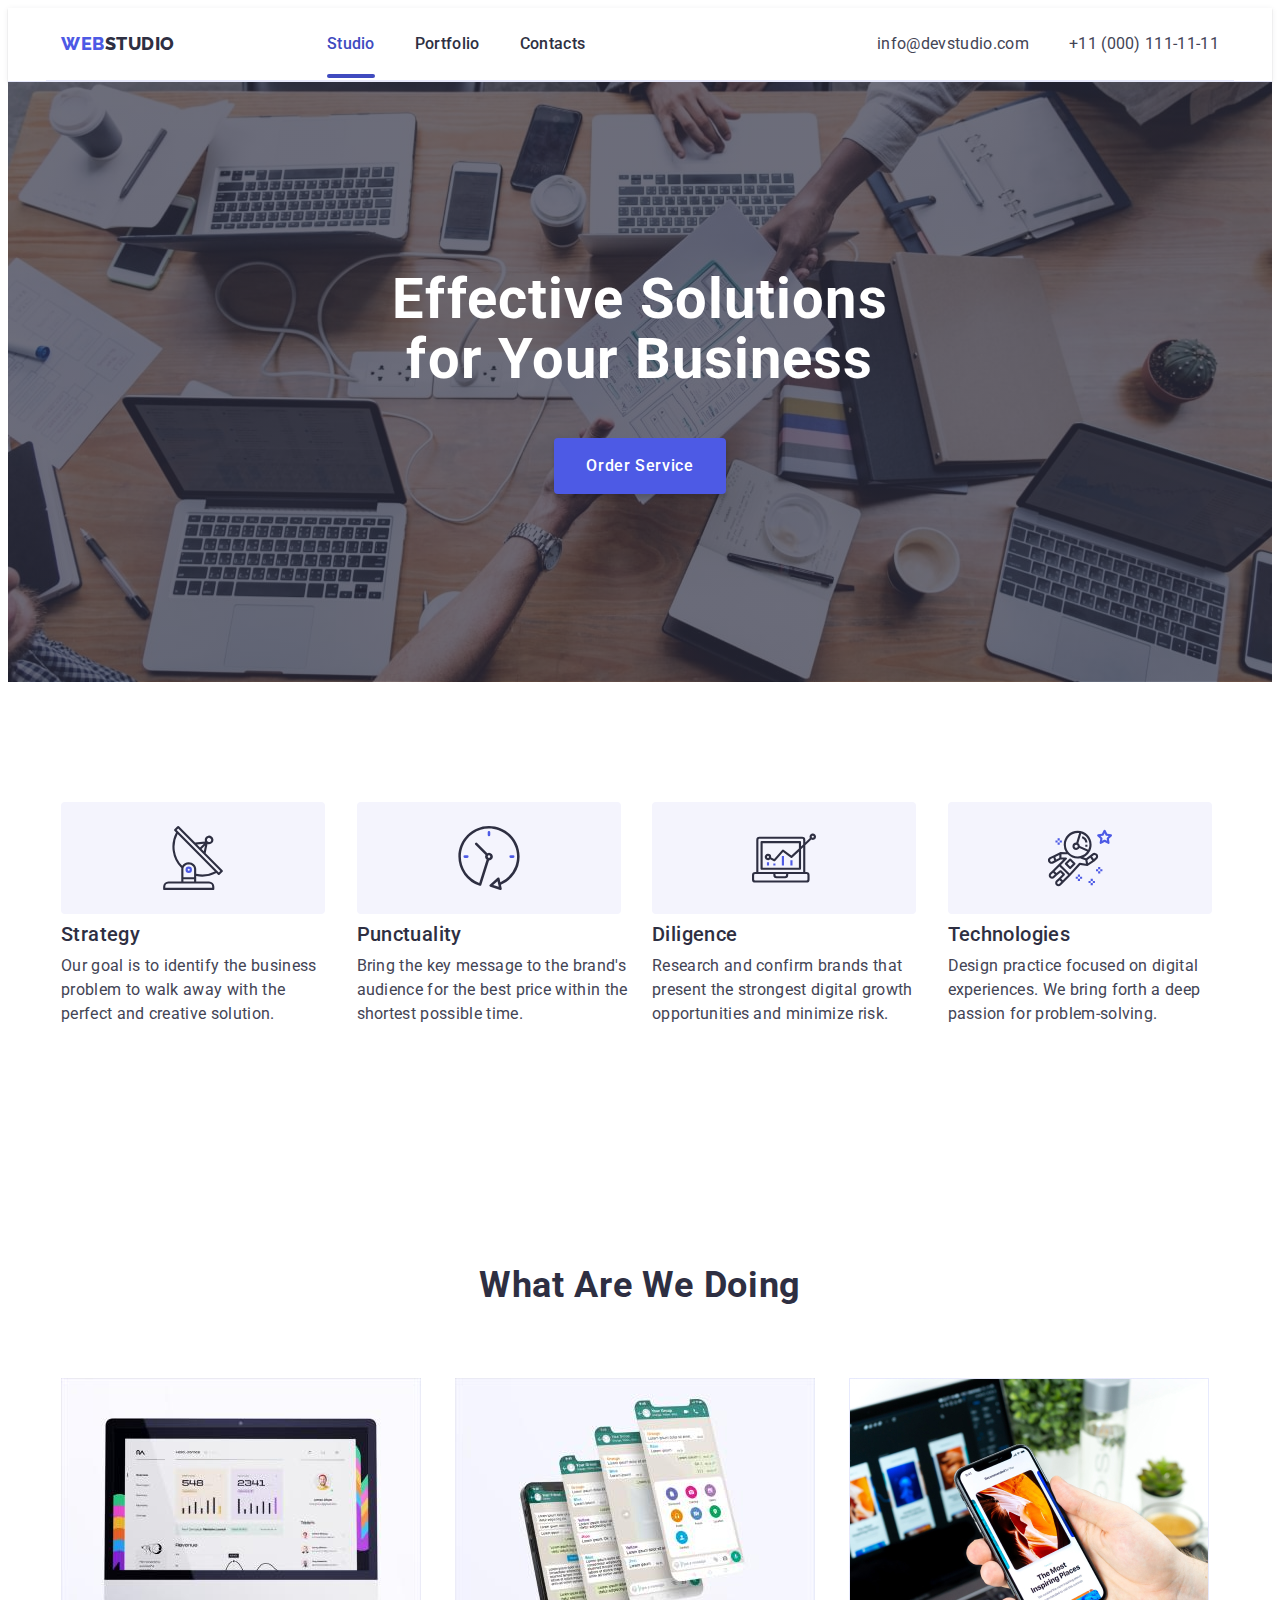
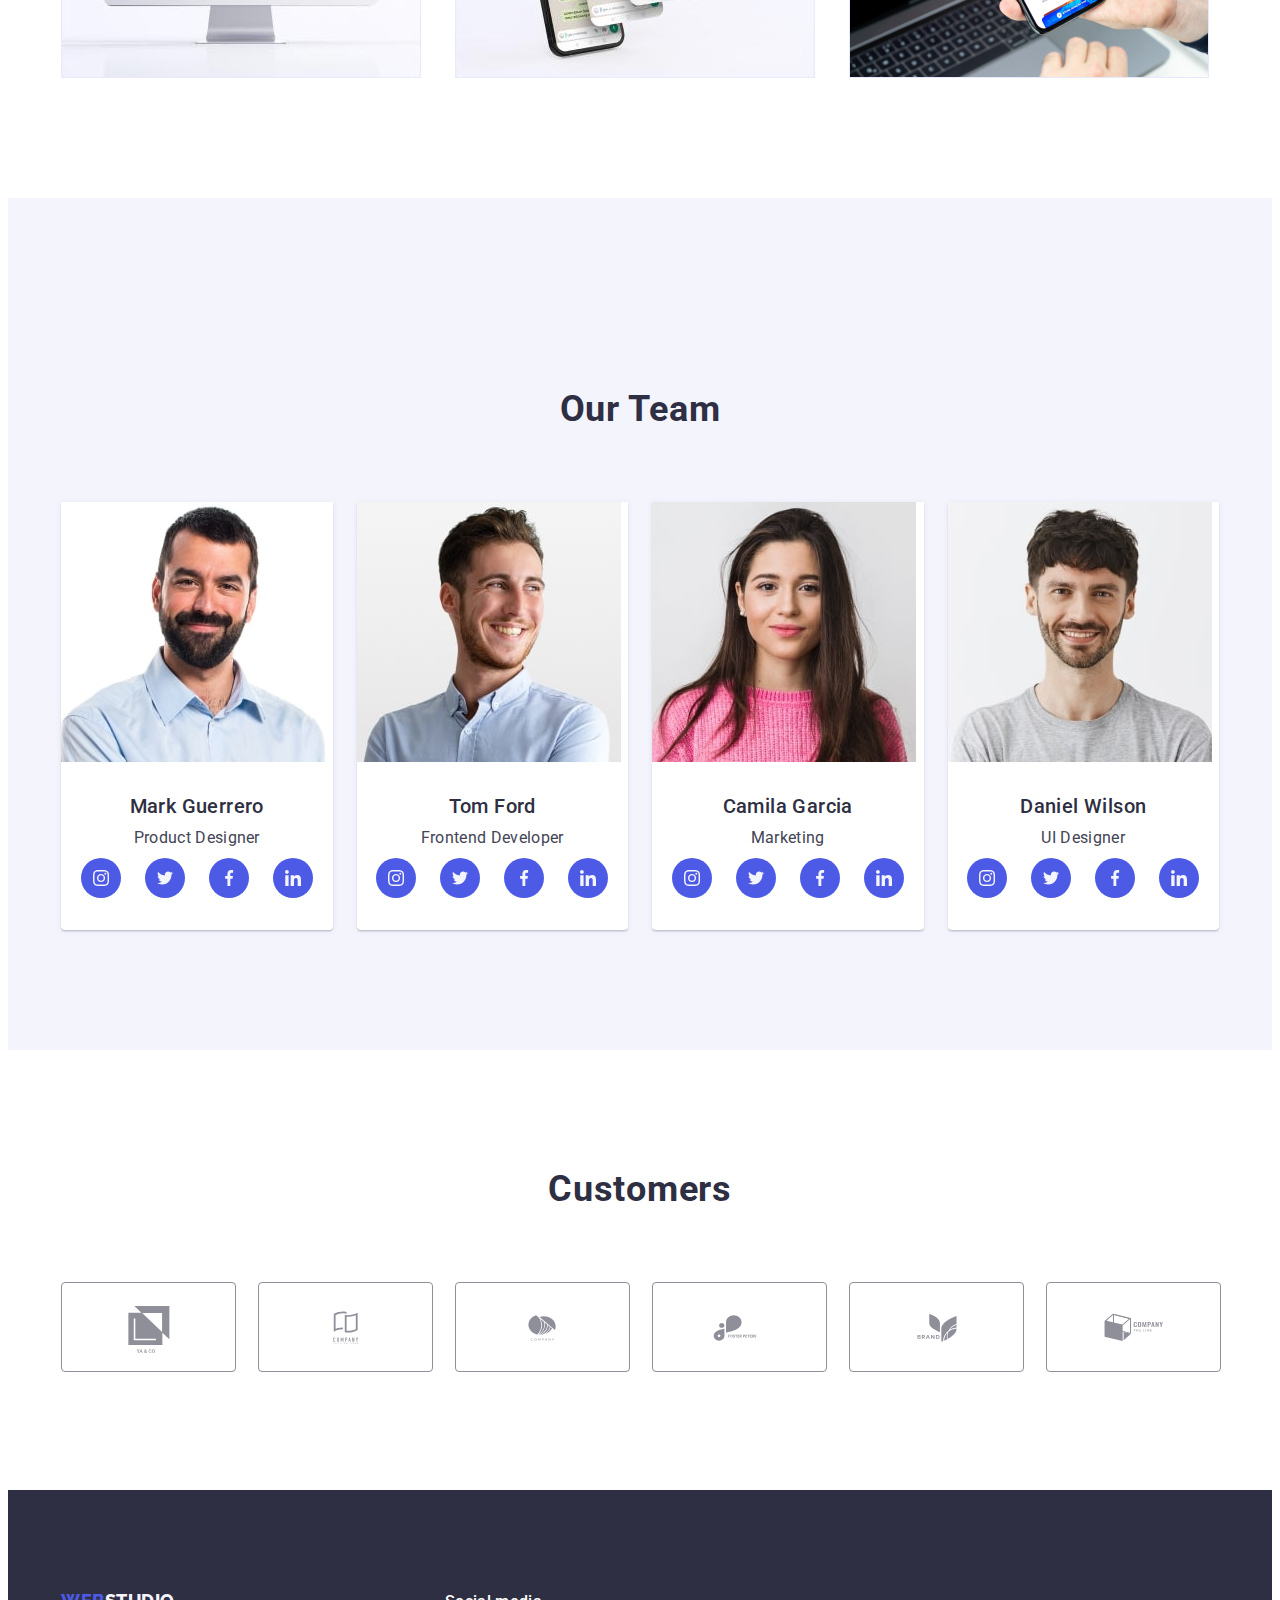
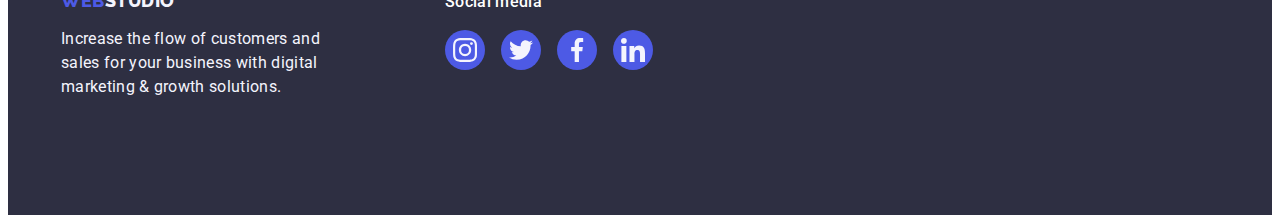
==== index.html @ 5a5007cb "develop modal form" ====
<!DOCTYPE html>
<html lang="en">
  <head>
    <meta charset="UTF-8" />
    <meta name="viewport" content="width=device-width, initial-scale=1.0" />
    <title>WebStudio</title>
    <link rel="preconnect" href="https://fonts.googleapis.com" />
    <link rel="preconnect" href="https://fonts.gstatic.com" crossorigin />
    <link
      href="https://fonts.googleapis.com/css2?family=Raleway:wght@800&family=Roboto:wght@400;500;700&display=swap"
      rel="stylesheet"
    />
    <link
      rel="stylesheet"
      href="https://cdnjs.cloudflare.com/ajax/libs/modern-normalize/2.0.0/modern-normalize.min.css"
      integrity="sha512-4xo8blKMVCiXpTaLzQSLSw3KFOVPWhm/TRtuPVc4WG6kUgjH6J03IBuG7JZPkcWMxJ5huwaBpOpnwYElP/m6wg=="
      crossorigin="anonymous"
      referrerpolicy="no-referrer"
    />
    <link rel="stylesheet" href="./css/styles.css" />
  </head>
  <body class="body">
    <header class="header">
      <div class="container header-container">
        <nav class="nav">
          <a class="header-logo logo link" href="./index.html"
            >Web<span>Studio</span></a
          >
          <ul class="header-nav-list list">
            <li class="header-nav-item">
              <a
                class="header-nav-link header-link link current"
                href="./index.html"
                >Studio</a
              >
            </li>
            <li class="header-nav-item">
              <a
                class="header-nav-link header-link link"
                href="./portfolio.html"
                >Portfolio</a
              >
            </li>
            <li class="header-nav-item">
              <a class="header-nav-link header-link link" href="">Contacts</a>
            </li>
          </ul>
        </nav>
        <address class="header-address">
          <ul class="header-address-list list">
            <li class="header-address-item">
              <a
                class="header-address-link header-link link"
                href="mailto:info@devstudio.com"
                >info@devstudio.com</a
              >
            </li>
            <li class="header-address-item">
              <a
                class="header-address-link header-link link"
                href="tel:+110001111111"
                >+11 (000) 111-11-11</a
              >
            </li>
          </ul>
        </address>
      </div>
    </header>
    <main>
      <section class="hero">
        <div class="container hero-container">
          <h1 class="hero-title">Effective Solutions for Your Business</h1>
          <button
            class="standard-btn btn btn-primary"
            type="button"
            data-modal-open
          >
            Order Service
          </button>
        </div>
      </section>
      <section class="principles">
        <div class="container principles-container">
          <h2 class="visually-hidden">Our Principles</h2>
          <ul class="principles-list standard-list list">
            <li class="principles-list-item">
              <div class="image-container">
                <svg class="principles-icon" width="64" height="64">
                  <use href="./images/icons.svg#icon-antenna"></use>
                </svg>
              </div>
              <h3 class="principles-subtitle section-subtitle">Strategy</h3>
              <p class="principles-list-text item-text">
                Our goal is to identify the business problem to walk away with
                the perfect and creative solution.
              </p>
            </li>
            <li class="principles-list-item">
              <div class="image-container">
                <svg class="principles-icon" width="64" height="64">
                  <use href="./images/icons.svg#icon-clock"></use>
                </svg>
              </div>
              <h3 class="principles-subtitle section-subtitle">Punctuality</h3>
              <p class="principles-list-text item-text">
                Bring the key message to the brand's audience for the best price
                within the shortest possible time.
              </p>
            </li>
            <li class="principles-list-item">
              <div class="image-container">
                <svg class="principles-icon" width="64" height="64">
                  <use href="./images/icons.svg#icon-diagram"></use>
                </svg>
              </div>
              <h3 class="principles-subtitle section-subtitle">Diligence</h3>
              <p class="principles-list-text item-text">
                Research and confirm brands that present the strongest digital
                growth opportunities and minimize risk.
              </p>
            </li>
            <li class="principles-list-item">
              <div class="image-container">
                <svg class="principles-icon" width="64" height="64">
                  <use href="./images/icons.svg#icon-astronaut"></use>
                </svg>
              </div>
              <h3 class="principles-subtitle section-subtitle">Technologies</h3>
              <p class="principles-list-text item-text">
                Design practice focused on digital experiences. We bring forth a
                deep passion for problem-solving.
              </p>
            </li>
          </ul>
        </div>
      </section>
      <section class="services">
        <div class="container services-container">
          <h2 class="services-title section-title">What are we doing</h2>
          <ul class="services-list standard-list list">
            <li class="services-list-item">
              <img
                class="services-list-image"
                src="./images/section2/img_1.jpg"
                alt="computer"
                width="360"
              />
            </li>
            <li class="services-list-item">
              <img
                class="services-list-image"
                src="./images/section2/img_2.jpg"
                alt="four cellphones"
                width="360"
              />
            </li>
            <li class="services-list-item">
              <img
                class="services-list-image"
                src="./images/section2/img_3.jpg"
                alt="hand with cellpone with laptop on backstage"
                width="360"
              />
            </li>
          </ul>
        </div>
      </section>
      <section class="team">
        <div class="container team-container">
          <h2 class="team-title section-title">Our Team</h2>
          <ul class="team-list standard-list list">
            <li class="team-list-item">
              <img
                class="team-list-image"
                src="./images/section3/mark.jpg"
                alt="Mark photo"
                width="264"
              />
              <div class="team-item-content">
                <h3 class="team-subtitle section-subtitle">Mark Guerrero</h3>
                <p class="team-list-text item-text">Product Designer</p>
                <ul class="socials-list">
                  <li class="socials-link-item">
                    <a href="#" class="team-socials-link socials-link link">
                      <svg class="socials-icon" width="16" height="16">
                        <use
                          href="./images/icons.svg#icon-instagram"
                        ></use></svg
                    ></a>
                  </li>
                  <li class="socials-link-item">
                    <a href="#" class="team-socials-link socials-link link">
                      <svg class="socials-icon" width="16" height="16">
                        <use href="./images/icons.svg#icon-twitter"></use></svg
                    ></a>
                  </li>
                  <li class="socials-link-item">
                    <a href="#" class="team-socials-link socials-link link">
                      <svg class="socials-icon" width="16" height="16">
                        <use href="./images/icons.svg#icon-facebook"></use></svg
                    ></a>
                  </li>
                  <li class="socials-link-item">
                    <a href="#" class="team-socials-link socials-link link">
                      <svg class="socials-icon" width="16" height="16">
                        <use href="./images/icons.svg#icon-linkedin"></use>
                      </svg>
                    </a>
                  </li>
                </ul>
              </div>
            </li>
            <li class="team-list-item">
              <img
                class="team-list-image"
                src="./images/section3/tom.jpg"
                alt="Tom photo"
                width="264"
              />
              <div class="team-item-content">
                <h3 class="team-subtitle section-subtitle">Tom Ford</h3>
                <p class="team-list-text item-text">Frontend Developer</p>
                <ul class="socials-list">
                  <li class="socials-link-item">
                    <a href="#" class="team-socials-link socials-link link">
                      <svg class="socials-icon" width="16" height="16">
                        <use
                          href="./images/icons.svg#icon-instagram"
                        ></use></svg
                    ></a>
                  </li>
                  <li class="socials-link-item">
                    <a href="#" class="team-socials-link socials-link link">
                      <svg class="socials-icon" width="16" height="16">
                        <use href="./images/icons.svg#icon-twitter"></use></svg
                    ></a>
                  </li>
                  <li class="socials-link-item">
                    <a href="#" class="team-socials-link socials-link link">
                      <svg class="socials-icon" width="16" height="16">
                        <use href="./images/icons.svg#icon-facebook"></use></svg
                    ></a>
                  </li>
                  <li class="socials-link-item">
                    <a href="#" class="team-socials-link socials-link link">
                      <svg class="socials-icon" width="16" height="16">
                        <use href="./images/icons.svg#icon-linkedin"></use>
                      </svg>
                    </a>
                  </li>
                </ul>
              </div>
            </li>
            <li class="team-list-item">
              <img
                class="team-list-image"
                src="./images/section3/camila.jpg"
                alt="Camila photo"
                width="264"
              />
              <div class="team-item-content">
                <h3 class="team-subtitle section-subtitle">Camila Garcia</h3>
                <p class="team-list-text item-text">Marketing</p>
                <ul class="socials-list">
                  <li class="socials-link-item">
                    <a href="#" class="team-socials-link socials-link link">
                      <svg class="socials-icon" width="16" height="16">
                        <use
                          href="./images/icons.svg#icon-instagram"
                        ></use></svg
                    ></a>
                  </li>
                  <li class="socials-link-item">
                    <a href="#" class="team-socials-link socials-link link">
                      <svg class="socials-icon" width="16" height="16">
                        <use href="./images/icons.svg#icon-twitter"></use></svg
                    ></a>
                  </li>
                  <li class="socials-link-item">
                    <a href="#" class="team-socials-link socials-link link">
                      <svg class="socials-icon" width="16" height="16">
                        <use href="./images/icons.svg#icon-facebook"></use></svg
                    ></a>
                  </li>
                  <li class="socials-link-item">
                    <a href="#" class="team-socials-link socials-link link">
                      <svg class="socials-icon" width="16" height="16">
                        <use href="./images/icons.svg#icon-linkedin"></use>
                      </svg>
                    </a>
                  </li>
                </ul>
              </div>
            </li>
            <li class="team-list-item">
              <img
                class="team-list-image"
                src="./images/section3/daniel.jpg"
                alt="Daniel photo"
                width="264"
              />
              <div class="team-item-content">
                <h3 class="team-subtitle section-subtitle">Daniel Wilson</h3>
                <p class="team-list-text item-text">UI Designer</p>
                <ul class="socials-list">
                  <li class="socials-link-item">
                    <a href="#" class="team-socials-link socials-link link">
                      <svg class="socials-icon" width="16" height="16">
                        <use
                          href="./images/icons.svg#icon-instagram"
                        ></use></svg
                    ></a>
                  </li>
                  <li class="socials-link-item">
                    <a href="#" class="team-socials-link socials-link link">
                      <svg class="socials-icon" width="16" height="16">
                        <use href="./images/icons.svg#icon-twitter"></use></svg
                    ></a>
                  </li>
                  <li class="socials-link-item">
                    <a href="#" class="team-socials-link socials-link link">
                      <svg class="socials-icon" width="16" height="16">
                        <use href="./images/icons.svg#icon-facebook"></use></svg
                    ></a>
                  </li>
                  <li class="socials-link-item">
                    <a href="#" class="team-socials-link socials-link link">
                      <svg class="socials-icon" width="16" height="16">
                        <use href="./images/icons.svg#icon-linkedin"></use>
                      </svg>
                    </a>
                  </li>
                </ul>
              </div>
            </li>
          </ul>
        </div>
      </section>
      <section class="customers">
        <div class="container customers-container">
          <h2 class="customers-title section-title">Customers</h2>
          <ul class="customers-list list">
            <li class="customers-item">
              <a href="#" class="customers-item-link link">
                <svg class="customers-svg" width="104" height="56">
                  <use href="./images/icons.svg#icon-client-1"></use>
                </svg>
              </a>
            </li>
            <li class="customers-item">
              <a href="#" class="customers-item-link link">
                <svg class="customers-svg" width="104" height="56">
                  <use href="./images/icons.svg#icon-client-2"></use>
                </svg>
              </a>
            </li>
            <li class="customers-item">
              <a href="#" class="customers-item-link link">
                <svg class="customers-svg" width="104" height="56">
                  <use href="./images/icons.svg#icon-client-3"></use>
                </svg>
              </a>
            </li>
            <li class="customers-item">
              <a href="#" class="customers-item-link link">
                <svg class="customers-svg" width="104" height="56">
                  <use href="./images/icons.svg#icon-client-4"></use>
                </svg>
              </a>
            </li>
            <li class="customers-item">
              <a href="#" class="customers-item-link link">
                <svg class="customers-svg" width="104" height="56">
                  <use href="./images/icons.svg#icon-client-5"></use>
                </svg>
              </a>
            </li>
            <li class="customers-item">
              <a href="#" class="customers-item-link link">
                <svg class="customers-svg" width="104" height="56">
                  <use href="./images/icons.svg#icon-client-6"></use>
                </svg>
              </a>
            </li>
          </ul>
        </div>
      </section>
    </main>
    <footer class="footer">
      <div class="container footer-container">
        <div class="logo-text-container">
          <a class="footer-logo logo link" href="./index.html"
            >Web<span class="footer-logo-span">Studio</span></a
          >
          <p class="footer-text item-text">
            Increase the flow of customers and sales for your business with
            digital marketing & growth solutions.
          </p>
        </div>
        <div class="footer-socials-container">
          <p class="footer-socials-text item-text">Social media</p>
          <ul class="socials-list footer-socials-list">
            <li class="socials-link-item footer-socials-item">
              <a href="#" class="footer-socials-link socials-link link">
                <svg class="socials-icon" width="24" height="24">
                  <use href="./images/icons.svg#icon-instagram"></use></svg
              ></a>
            </li>
            <li class="socials-link-item footer-socials-item">
              <a href="#" class="footer-socials-link socials-link link">
                <svg class="socials-icon" width="24" height="24">
                  <use href="./images/icons.svg#icon-twitter"></use></svg
              ></a>
            </li>
            <li class="socials-link-item footer-socials-item">
              <a href="#" class="footer-socials-link socials-link link">
                <svg class="socials-icon" width="24" height="24">
                  <use href="./images/icons.svg#icon-facebook"></use></svg
              ></a>
            </li>
            <li class="socials-link-item footer-socials-item">
              <a href="#" class="footer-socials-link socials-link link">
                <svg class="socials-icon" width="24" height="24">
                  <use href="./images/icons.svg#icon-linkedin"></use>
                </svg>
              </a>
            </li>
          </ul>
        </div>
      </div>
    </footer>
    <div class="backdrop is-hidden" data-modal>
      <div class="modal">
        <button type="button" class="modal-close-btn" data-modal-close>
          <svg class="modal-close-icon" width="8" height="8">
            <use href="./images/icons.svg#icon-close"></use>
          </svg>
        </button>
        <p class="modal-title item-text">
          Leave your contacts and we will call you back
        </p>
        <form class="modal-form">
          <div class="input-container standard-input">
            <label for="user-name" class="input-label">Name</label>
            <input
              type="text"
              name="user-name"
              id="user-name"
              class="modal-input"
            />
            <svg class="input-icon" width="18" height="18">
              <use href="./images/icons.svg#icon-person"></use>
            </svg>
          </div>
          <div class="input-container standard-input">
            <label for="tel" class="input-label">Phone</label>
            <input type="tel" name="user-tel" id="tel" class="modal-input" />
            <svg class="input-icon" width="18" height="18">
              <use href="./images/icons.svg#icon-phone"></use>
            </svg>
          </div>
          <div class="input-container standard-input">
            <label for="email" class="input-label">Email</label>
            <input
              type="email"
              name="user-email"
              id="email"
              class="modal-input"
            />
            <svg class="input-icon" width="18" height="18">
              <use href="./images/icons.svg#icon-email"></use>
            </svg>
          </div>
          <div class="input-container">
            <label for="comment" class="input-label"
              >Comment<textarea
                type="text"
                name="comment"
                id="comment"
                class="modal-input modal-textarea"
                placeholder="Text input"
                resize="none"
              ></textarea>
            </label>
          </div>
          <div class="input-container checkbox-container">
            <input
              type="checkbox"
              name="user-terms"
              class="modal-input checkbox is-hidden"
              id="user-terms"
            />
            <label for="user-terms" class="input-label checkbox-label">
              <span></span>I accept the terms and conditions of the
              <a class="privacy-link">Privacy Policy</a>
              <svg class="checkbox-icon" width="16" height="16">
                <use href="./images/icons.svg#icon-check-1"></use>
              </svg>
            </label>
          </div>
          <div class="modal-btn-container">
            <button
              type="submit"
              class="standard-btn btn btn-primary submit-btn"
            >
              Send
            </button>
          </div>
        </form>
      </div>
    </div>
    <script src="./js/modal.js"></script>
  </body>
</html>
---- css/styles.css ----
:root {
  font-family: "Roboto", sans-serif;
  --white: #FFFFFF;
  --iris: #4D5AE5;
  --navyblue: #2E2F42;
  --navyblue-modal: rgba(46, 47, 66, 0.40);
  --slate: #434455;
  --lightslate: #8E8F99;
  --cornflower: #E7E9FC;
  --cloud: #F4F4FD;
  --ocean: #404BBF;
  --green: #31D0AA;
  color: var(--slate);

}

p,
h1,
h2,
h3,
h4,
h5,
h6 {
  margin-top: 0;
  margin-bottom: 0;
}

ul, 
ol {
  margin-top: 0;
  margin-bottom: 0;
  padding-left: 0;
  list-style-type: none;
}

img {
  display: block;
}

.body {
  background-color: var(--white);
}

/* general styles */
.container {
  width: 1158px;
  max-width: 1470px;
  padding: 0 15px;
  margin: 0 auto;
}

.link {
  text-decoration: none;
}

.list {
  list-style: none;
}

.section-title {
  color: var(--navyblue);
  text-align: center;
  font-size: 36px;
  font-style: normal;
  font-weight: 700;
  line-height: 1.11;
  letter-spacing: 0.02em;
  text-transform: capitalize;
}

.section-subtitle {
  color: var(--navyblue);
  font-size: 20px;
  font-style: normal;
  font-weight: 500;
  line-height: 1.2;
  letter-spacing: 0.02em;
}

.item-text {
  color: var(--slate);
  font-size: 16px;
  font-style: normal;
  font-weight: 400;
  line-height: 1.5;
  letter-spacing: 0.02em;
}

.btn {
  cursor: pointer;
  font-family: inherit;
  font-size: 16px;
  font-style: normal;
  font-weight: 500;
  line-height: 1.5;
  letter-spacing: 0.04em;
  border-radius: 4px;
  transition: background-color 250ms cubic-bezier(0.4, 0, 0.2, 1);
}

.btn-primary {
  background: var(--iris);
  color: var(--white);
  box-shadow: 0px 4px 4px 0px rgba(0, 0, 0, 0.15);
}

.btn-light {
  background: var(--cloud);
  color: var(--iris);
  border: 1px solid var(--cornflower);
}

.btn:hover,
.btn:focus {
  background: var(--ocean);
  color: var(--white);
  border: 1px solid transparent;
}

.standard-list {
  display: flex;
  gap: 24px;
}

.standard-btn {
  padding: 16px 32px;
  min-width: 169px;
  height: 56px;
  border: none;
}

/* header */
.header {
  border-bottom: 1px solid var(--cornflower);
  box-shadow: 0px 1px 6px 0px rgba(46, 47, 66, 0.08), 0px 1px 1px 0px rgba(46, 47, 66, 0.16), 0px 2px 1px 0px rgba(46, 47, 66, 0.08);
}

.header-container {
  display: flex;
  border-bottom: 1px solid var(--cornflower);
}

.logo {
  color: var(--iris);
  margin-right: 76px;
  font-size: 18px;
  font-family: "Raleway", sans-serif;
  font-style: normal;
  font-weight: 800;
  line-height: 1.17;
  letter-spacing: 0.03em;
  text-transform: uppercase;
}

.header-logo span {
  color: var(--navyblue);
}

.nav {
  display:flex;
  flex-grow: 1;
  align-items: center;
  gap: 76px;
}

.header-nav-list {
  display: flex;
  gap: 40px;
}

.header-nav-item {
  padding: 24px 0;
  position: relative;
}

.link.current {
  position: relative;
  color: var(--ocean);
}

.current::after {
  content: '';
  width: 100%;
  height: 4px;
  border-radius: 2px;
  background: var(--ocean);
  position: absolute;
  left: 0;
  bottom: -1px;
}

.header-address {
  font-style: normal;
  padding: 24px 0;
}

.header-address-list {
  display: flex;
  gap: 40px;
}

.header-link {
  color: var(--navyblue);
  font-size: 16px;
  font-style: normal;
  font-weight: 500;
  line-height: 1.5;
  letter-spacing: 0.02em;
  padding: 24px 0;
  transition: color 250ms cubic-bezier(0.4, 0, 0.2, 1);
}

.header-address-link {
  color: var(--slate);
  font-size: 16px;
  font-style: normal;
  font-weight: 400;
  line-height: 1.5;
  letter-spacing: 0.02em;
}

.header-link:hover,
.header-link:focus {
  color: var(--ocean);
}

/* hero section */
.hero {
  max-width: 1440px;
  background: var(--navyblue);
  padding: 188px 0;
  background-image: linear-gradient(rgba(46, 47, 66, 0.70), rgba(46, 47, 66, 0.70)),
  url(../images/hero/people-office.jpg);
  background-repeat: no-repeat;
  background-position: center;
  background-size: cover;
  margin: 0 auto;
}

.hero-container {
  display: flex;
  flex-direction: column;
  gap: 48px;
  align-items: center;
  height: 100%;
}

.hero-title {
  color: var(--white);
  max-width: 496px;
  text-align: center;
  font-size: 56px;
  font-style: normal;
  font-weight: 700;
  line-height: 1.07;
  letter-spacing: 0.02em;
}

/* principles section */
.principles {
  padding: 120px 0;
}

.visually-hidden {
  position: absolute;
  width: 1px;
  height: 1px;
  margin: -1px;
  border: 0;
  padding: 0;
  
  white-space: nowrap;
  clip-path: inset(100%);
  clip: rect(0 0 0 0);
  overflow: hidden;
}

.principles-subtitle {
  margin: 8px 0;
}

.principles-list-item {
  width: calc((100% - 72px) / 4);
}

.principles-list-item .image-container {
  width: 264px;
  height: 112px;
  flex-shrink: 0;
  border-radius: 4px;
  background: var(--cloud);
  display: flex;
  justify-content: center;
  align-items: center;
  margin-bottom: 8px;
}

/* services section */
.services {
  padding: 120px 0;
}

.services-title {
  margin-bottom: 72px;
}

.services-list-item {
  width: calc((100% - 48px) / 3);
}
/* team section */
.team {
  background-color: var(--cloud);
  padding: 120px 0;
}

.team-title {
  margin: 72px 0;
}

.team-list-item {
  background: var(--white);
  width: calc((100% - 72px) / 4);
  text-align: center;
  border-radius: 0px 0px 4px 4px;
  box-shadow: 0px 2px 1px 0px rgba(46, 47, 66, 0.08), 0px 1px 1px 0px rgba(46, 47, 66, 0.16), 0px 1px 6px 0px rgba(46, 47, 66, 0.08);
}

.team-item-content {
  padding: 32px 0;
  width: 232px;
  margin: 0 auto;
}

.team-subtitle {
  text-align: center;
  margin-bottom: 8px;
}

.team-list-text {
  text-align: center;
  margin-bottom: 8px;
}

.socials-list {
  display: flex;
  justify-content: center;
  align-items: center;
  gap: 24px;
}

.socials-link-item {
  line-height: 0;
}

.socials-link-item {
  width: 40px;
  height: 40px;
  flex-shrink: 0;
  display: flex;
  justify-content: center;
  align-items: center;
}

/* .socials-link-item:hover .socials-link {
background-color: var(--ocean);
} */

.socials-link {
  width: 100%;
  height: 100%;
  display: flex;
  justify-content: center;
  align-items: center;
  background-color: var(--iris);
  border-radius: 50%;
  transition: background-color 250ms cubic-bezier(0.4, 0, 0.2, 1);;
}

.team-socials-link:is(:focus, :hover) {
  background-color: var(--ocean);
}

.socials-icon {
  fill: var(--cloud);
}

/* Customers section */
.customers {
  padding: 120px 0;
}

.customers-title {
  margin-bottom: 72px;
}

.customers-list {
  display: flex;
  gap: 24px;
}

.customers-item {
  width: calc((100% - 120px) / 6);
  height: 88px;
  flex-shrink: 0;
}

.customers-item-link {
  width: 100%;
  height: 100%;
  display: flex;
  color: var(--lightslate);
  justify-content: center;
  align-items: center;
  
  border: 1px solid var(--lightslate);
  border-radius: 4px;
  transition:  border-color 250ms cubic-bezier(0.4, 0, 0.2, 1), color 250ms cubic-bezier(0.4, 0, 0.2, 1);
}

.customers-item-link:is(:focus, :hover) {
  border-color: var(--ocean);
  color: var(--ocean)
}

.customers-svg {
  fill: currentColor;
  flex-shrink: 0;
}

/* footer */
.footer {
  background: var(--navyblue);
  padding: 100px 0;
}
.footer-container {
  display: flex;
  align-items: baseline;
}

.logo-text-container {
  margin-right: 120px;
}

.footer-logo span, 
.footer-text {
  color: var(--cloud);
}

.footer-text {
  max-width: 264px;
  margin-bottom: 16px;
}

.footer-logo {
  display: inline-block;
  margin-bottom: 16px;
}

.footer-socials-text {
  color: var(--white);
  font-weight: 500;
  margin-bottom: 16px;
}

.footer-socials-list {
  gap: 16px;
  margin-top: 16px;

}

.footer-socials-item {
  width: 40px;
  height: 40px;
}

.footer-socials-link:is(:hover, :focus) {
  background-color: var(--green);
}



/* portfolio */
.portfolio {
  padding-top: 96px; 
  padding-bottom: 120px;
}

.portfolio-filter-btn {
  padding: 12px 24px;
  transition: color 250ms cubic-bezier(0.4, 0, 0.2, 1), background-color 250ms cubic-bezier(0.4, 0, 0.2, 1), border-color 250ms cubic-bezier(0.4, 0, 0.2, 1), box-shadow 250ms cubic-bezier(0.4, 0, 0.2, 1);
}

.portfolio-filter-btn:is(:hover, :focus) {
  box-shadow: 0px 3px 1px rgba(0, 0, 0, 0.1), 0px 2px 1px rgba(0, 0, 0, 0.08), 0px 2px 2px rgba(0, 0, 0, 0.12);
}

.portfolio-filter {
  justify-content: center;
  margin-bottom: 72px;
}

.portfolio-showcase {
  display: flex;
  flex-wrap: wrap;
  row-gap: 48px;
  column-gap: 24px;
}

.showcase-item-content {
  padding: 32px 16px;
  border: 1px solid #e7e9fc;
  border-top: none;
}

.portfolio-showcase-item {
  width: calc((100% - 48px) / 3);
}

.portfolio-showcase-link {
  display: block;
  transition: box-shadow 250ms cubic-bezier(0.4, 0, 0.2, 1); 
}

.portfolio-showcase-link:is(:hover, :focus) {
  box-shadow: 0px 1px 6px rgba(46, 47, 66, 0.08), 0px 1px 1px rgba(46, 47, 66, 0.16), 0px 2px 1px rgba(46, 47, 66, 0.08); 
}

.portfolio-showcase-link:is(:hover, :focus) .portfolio-overlay {
  transform: translateY(0);
}

.portfolio-image-container {
  position: relative;
  overflow: hidden;
}

.portfolio-overlay {
  position: absolute;
  top: 0;
  left: 0;
  width: 100%;
  height: 100%;
  background-color: var(--iris);
  padding: 40px 32px;
  color: var(--cloud);
  transform: translatey(100%);
  transition: transform 250ms cubic-bezier(0.4, 0, 0.2, 1);
}

/* .portfolio-image-container:is(:hover, :focus) 
.portfolio-overlay {
  transform: translateY(0);
} */

.portfolio-showcase-subtitle {
  margin-bottom: 8px;
}

/* modal-overlay */

.backdrop {
  position: fixed;
  top: 0;
  width: 100%;
  height: 100vh;
  background: var(--navyblue-modal);
  transition: opacity 250ms cubic-bezier(0.4, 0, 0.2, 1), visibility 250ms cubic-bezier(0.4, 0, 0.2, 1);
}

.modal {
  position:absolute;
  top: 50%;
  left: 50%;
  transform: translate(-50%, -50%);

  width: 408px;
  min-height: 584px;
  padding: 24px;
  flex-shrink: 0;

  border-radius: 4px;
  background: var(--dairy, #FCFCFC);
  box-shadow: 0px 2px 1px 0px rgba(0, 0, 0, 0.20), 0px 1px 3px 0px rgba(0, 0, 0, 0.12), 0px 1px 1px 0px rgba(0, 0, 0, 0.14);
  transition: transform 250ms cubic-bezier(0.4, 0, 0.2, 1);
}

.modal-close-btn {
  width: 24px;
  height: 24px;
  margin-right: 0;
  margin-left: auto;
  flex-shrink: 0;
  border-radius: 50%;
  display: flex;
  justify-content: center;
  align-items: center;
  background-color: var(--cornflower);
  border: 1px solid rgba(0, 0, 0, 0.1);
  padding: 0;
  cursor: pointer;
  transition: background-color 250ms cubic-bezier(0.4, 0, 0.2, 1), border 250ms cubic-bezier(0.4, 0, 0.2, 1);
}

.modal-close-btn:is(:hover,:focus) {
  background-color: var(--ocean);
  border: none;
}

.modal-close-btn:is(:hover,:focus) .modal-close-icon {
  fill: var(--white);
}

.modal-close-icon {
  fill: var(--navyblue);
  transition: fill 250ms cubic-bezier(0.4, 0, 0.2, 1);
}

.is-hidden {
  opacity: 0;
  visibility: hidden;
  pointer-events: none;
}

.modal-title {
  margin-top: 24px;
  margin-bottom: 16px;
  text-align: center;
  font-weight: 500;
}

.input-label {
  color: var(--lightslate, #8E8F99);
  /* Small Text */
  font-size: 12px;
  font-style: normal;
  font-weight: 400;
  line-height: 1.17; /* 116.667% */
  letter-spacing: 0.04em;
}

.checkbox-label {
  margin: 0;
}

.modal-input {
  width: 100%;
  height: 40px;
  margin-top: 4px;
  border-radius: 4px;
  border: 1px solid var(--navyblue-modal);
  outline: transparent;
  background-color: transparent;
  padding-left: 40px;
  transition: border-color 250ms cubic-bezier(0.4, 0, 0.2, 1);
}

.modal-input:focus {
  border-color: var(--iris);
}

.modal-input:focus + svg {
  fill: var(--iris);
}

.input-container {
  margin-top: 8px;
  position: relative;
}

.standard-input::after {
  content: "";
  position: absolute;
  top: 33px;
  left: 38px;
  width: 1.25px;
  height: 18px;
  background: #2E2F42;
}

.modal-input.modal-textarea {
  height: 120px;
  resize: none;
  padding-left: 18px;
}

.modal-input.checkbox {
  display: inline-block;
  width: 16px;
  height: 16px;
  border-radius: 2px;
  border: 1px solid var(--navyblue-modal);
}

.input-label {

}
.modal-input {
}
.input-icon {
position: absolute;
top:33px;
left: 16px;
transition: fill 250ms cubic-bezier(0.4, 0, 0.2, 1);
}

.privacy-link {
  color: var(--iris);
  text-decoration: underline;
}

.input-container.checkbox-container {
  margin-top: 16px;
  margin-bottom: 24px;
  padding: 0;
}

.checkbox-label {
  position:relative;
  display: flex;
  justify-content: flex-start;
  align-items: flex-end;
  gap: 8px;
}

.checkbox-label span {
  display: inline-block;
  width: 16px;
  height: 16px;
  border-radius: 2px;
  border: 1px solid var(--navyblue-modal);
}

.checkbox-icon {
  position: absolute;
  top: 50%;
  transform: translateY(-50%);
  fill: transparent;
  border-radius: 2px;
}

.checkbox:checked + .checkbox-label .checkbox-icon {
  background-color: var(--ocean);
  fill: var(--white);
}

.modal-btn-container {
  text-align: center;
}
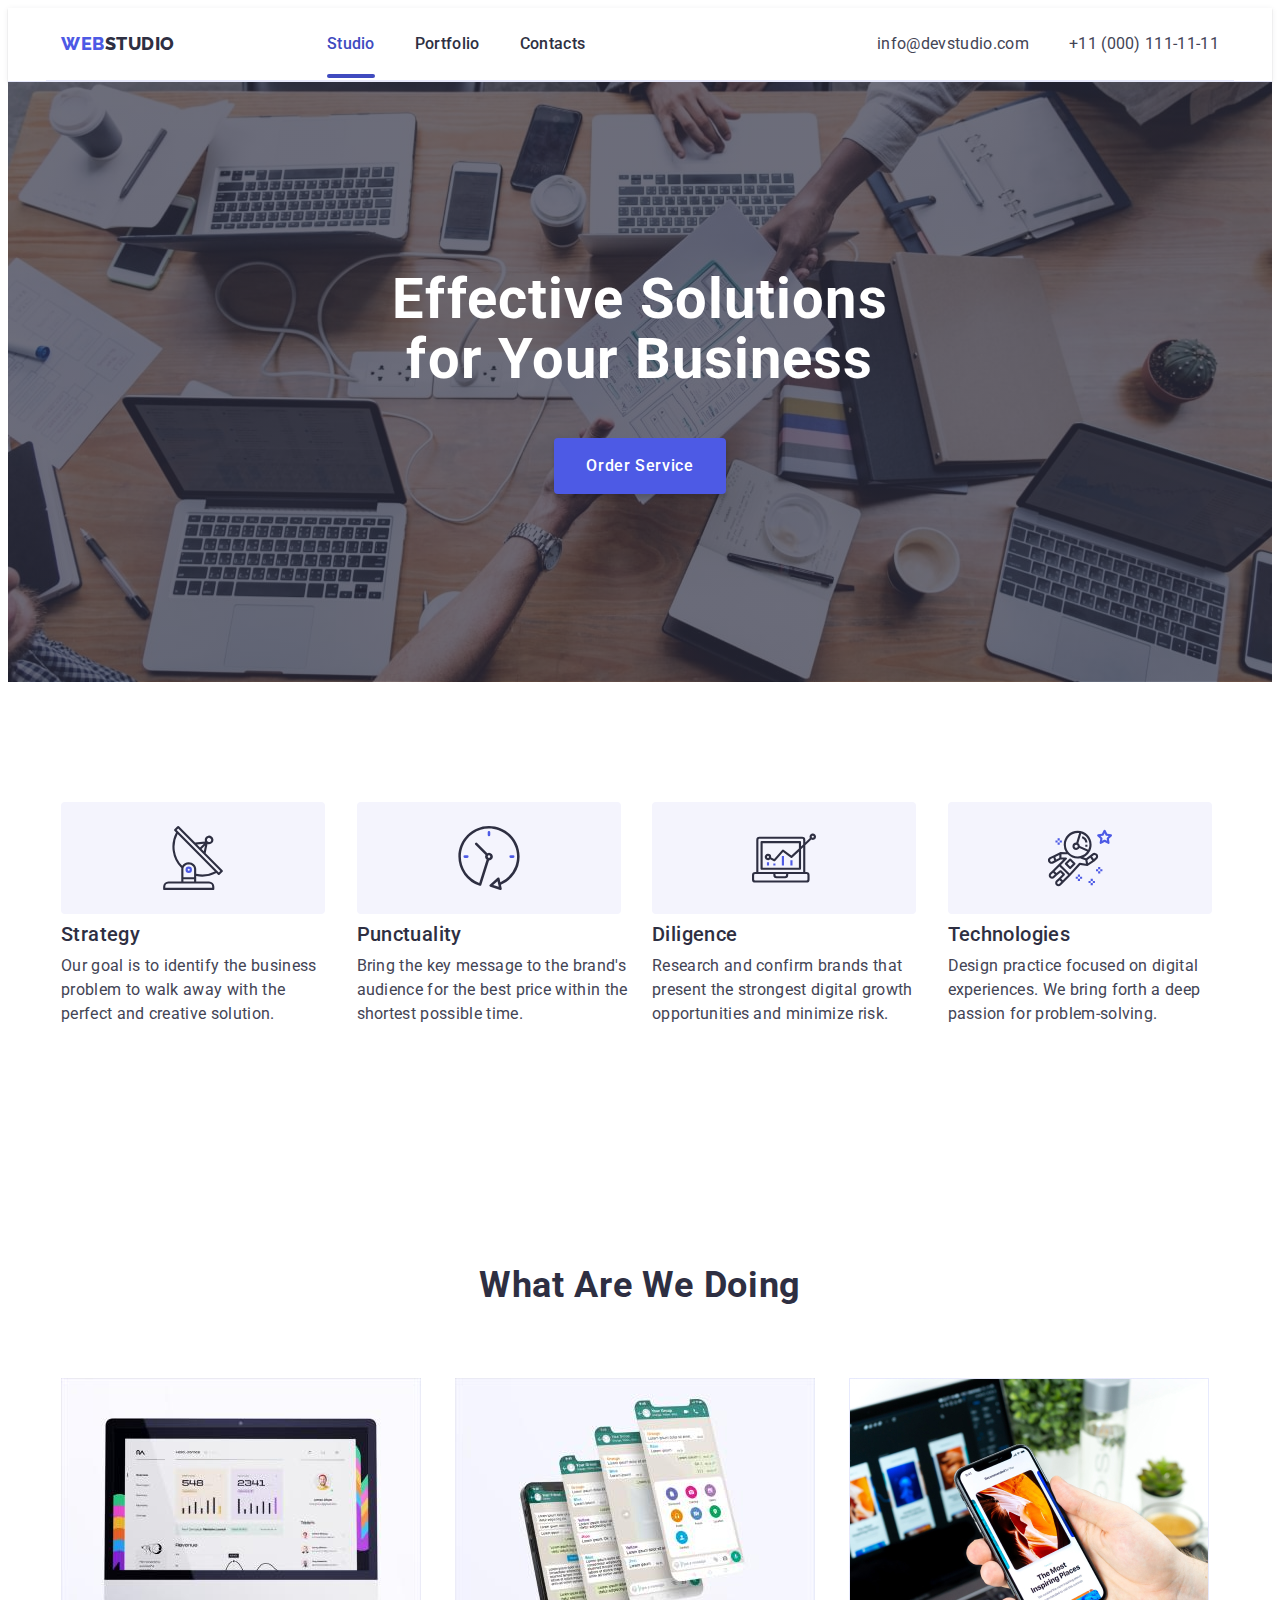
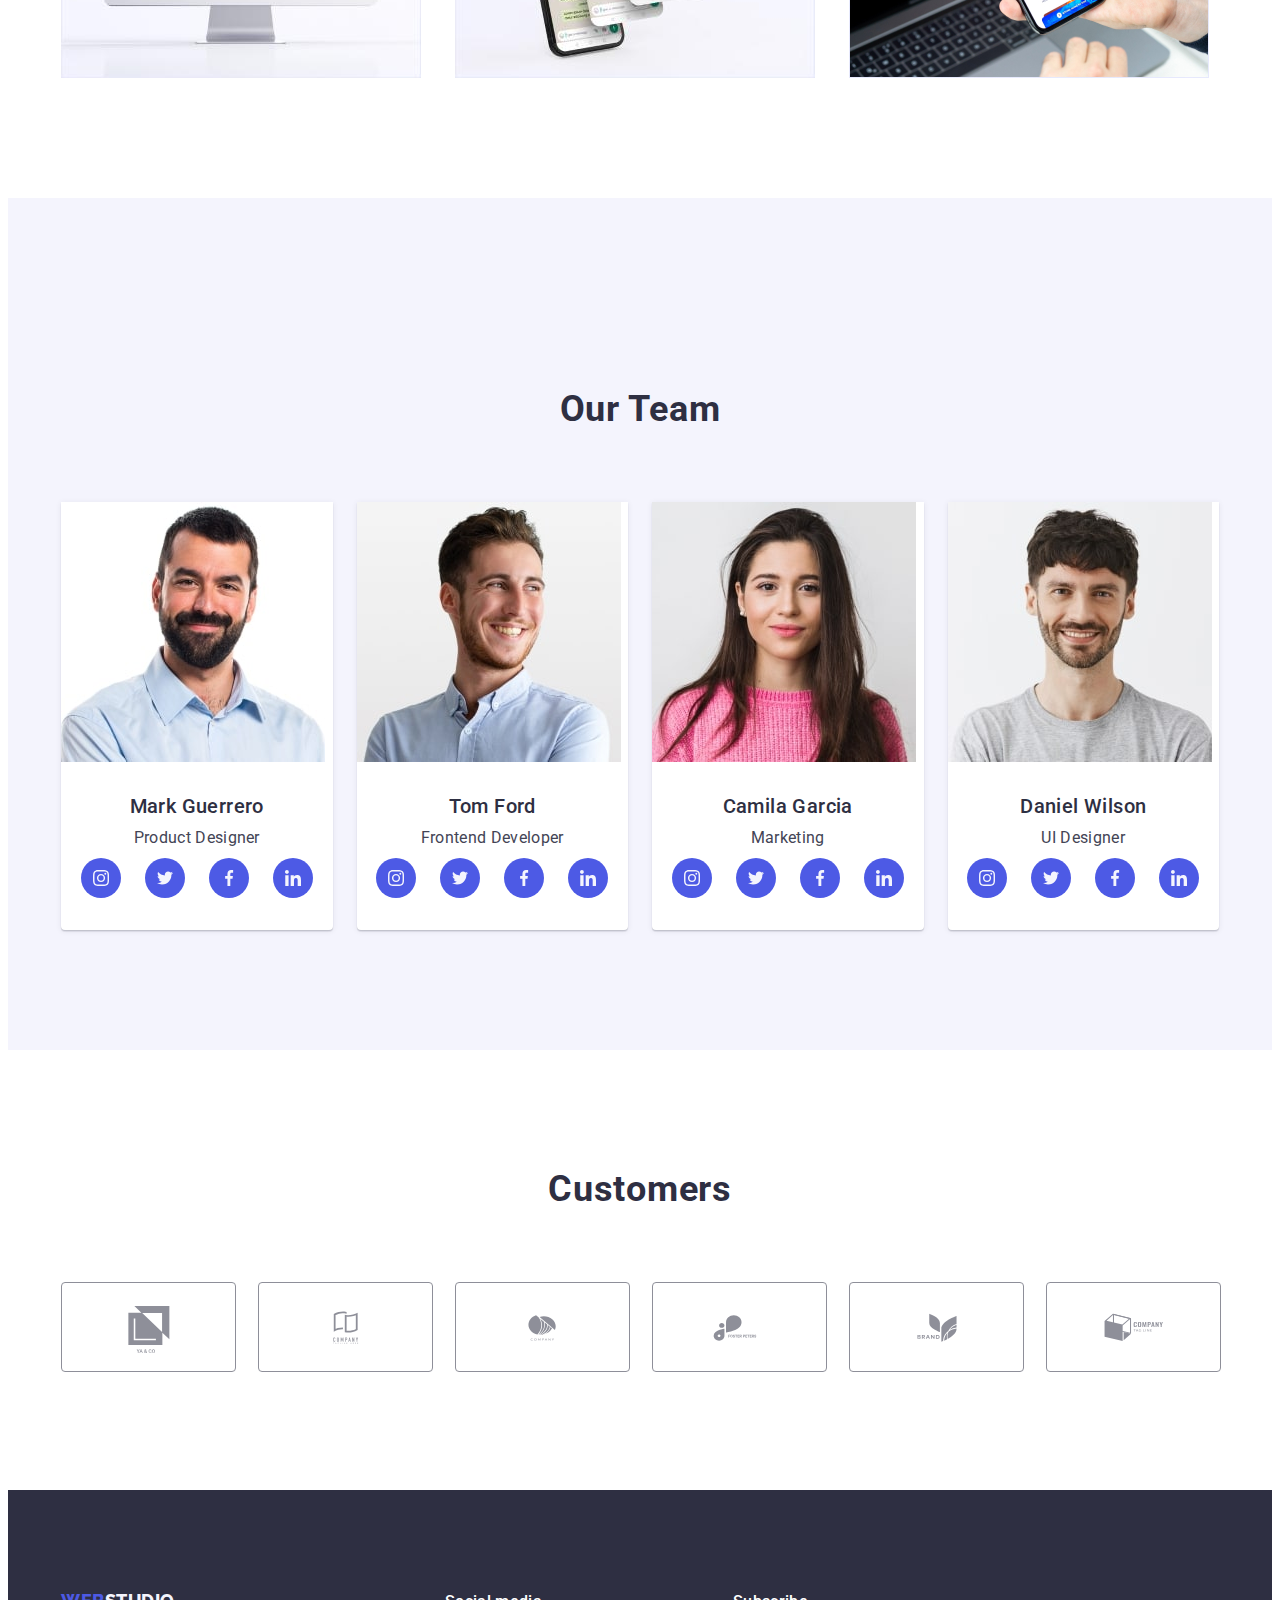
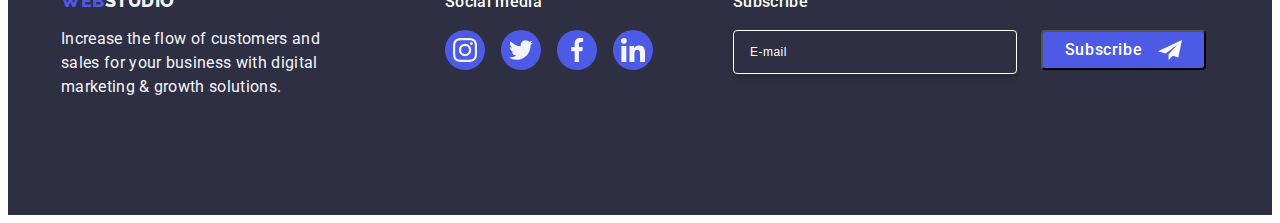
==== commit 163dd9e8: "add subscription form to footer" ====
--- a/index.html
+++ b/index.html
@@ -398,7 +398,7 @@
           </p>
         </div>
         <div class="footer-socials-container">
-          <p class="footer-socials-text item-text">Social media</p>
+          <p class="footer-subtitle-text item-text">Social media</p>
           <ul class="socials-list footer-socials-list">
             <li class="socials-link-item footer-socials-item">
               <a href="#" class="footer-socials-link socials-link link">
@@ -426,6 +426,17 @@
               </a>
             </li>
           </ul>
+        </div>
+        <div class="subscription-container">
+          <p class="footer-subtitle-text item-text">Subscribe</p>
+          <form class="footer-form">
+            <input type="email" class="footer-input" placeholder="E-mail" />
+            <button class="footer-subscribe-btn btn btn-primary">
+              Subscribe<svg class="footer-form-svg" width="24" height="24">
+                <use href="./images/icons.svg#icon-frame"></use>
+              </svg>
+            </button>
+          </form>
         </div>
       </div>
     </footer>
--- a/css/styles.css
+++ b/css/styles.css
@@ -307,6 +307,7 @@
 .services-list-item {
   width: calc((100% - 48px) / 3);
 }
+
 /* team section */
 .team {
   background-color: var(--cloud);
@@ -361,10 +362,6 @@
   align-items: center;
 }
 
-/* .socials-link-item:hover .socials-link {
-background-color: var(--ocean);
-} */
-
 .socials-link {
   width: 100%;
   height: 100%;
@@ -456,7 +453,11 @@
   margin-bottom: 16px;
 }
 
-.footer-socials-text {
+.footer-socials-container {
+  margin-right: 80px;
+}
+
+.footer-subtitle-text {
   color: var(--white);
   font-weight: 500;
   margin-bottom: 16px;
@@ -465,7 +466,6 @@
 .footer-socials-list {
   gap: 16px;
   margin-top: 16px;
-
 }
 
 .footer-socials-item {
@@ -477,7 +477,44 @@
   background-color: var(--green);
 }
 
-
+.footer-form {
+  display: flex;
+  gap: 24px;
+
+}
+.footer-input {
+  min-width: 264px;
+  height: 40px;
+  background-color: transparent;
+  color: var(--white);
+  outline: none;
+  border-radius: 4px;
+  border: 1px solid var(--white);
+  box-shadow: 0px 4px 4px 0px rgba(0, 0, 0, 0.15);
+  padding-left: 16px;
+}
+
+.footer-input::placeholder {
+  color: var(--white, #FFF);
+  font-size: 12px;
+  font-style: normal;
+  font-weight: 400;
+  line-height: 2; /* 200% */
+  letter-spacing: 0.04em;
+}
+.footer-subscribe-btn {
+  min-width: 165px;
+  height: 40px;
+  display: flex;
+  justify-content: center;
+  align-items: center;
+  gap: 16px;
+  box-shadow: none;
+}
+
+.footer-form-svg {
+  fill: var(--white)
+}
 
 /* portfolio */
 .portfolio {
@@ -547,11 +584,6 @@
   transition: transform 250ms cubic-bezier(0.4, 0, 0.2, 1);
 }
 
-/* .portfolio-image-container:is(:hover, :focus) 
-.portfolio-overlay {
-  transform: translateY(0);
-} */
-
 .portfolio-showcase-subtitle {
   margin-bottom: 8px;
 }
@@ -636,10 +668,6 @@
   font-weight: 400;
   line-height: 1.17; /* 116.667% */
   letter-spacing: 0.04em;
-}
-
-.checkbox-label {
-  margin: 0;
 }
 
 .modal-input {
@@ -691,11 +719,6 @@
   border: 1px solid var(--navyblue-modal);
 }
 
-.input-label {
-
-}
-.modal-input {
-}
 .input-icon {
 position: absolute;
 top:33px;
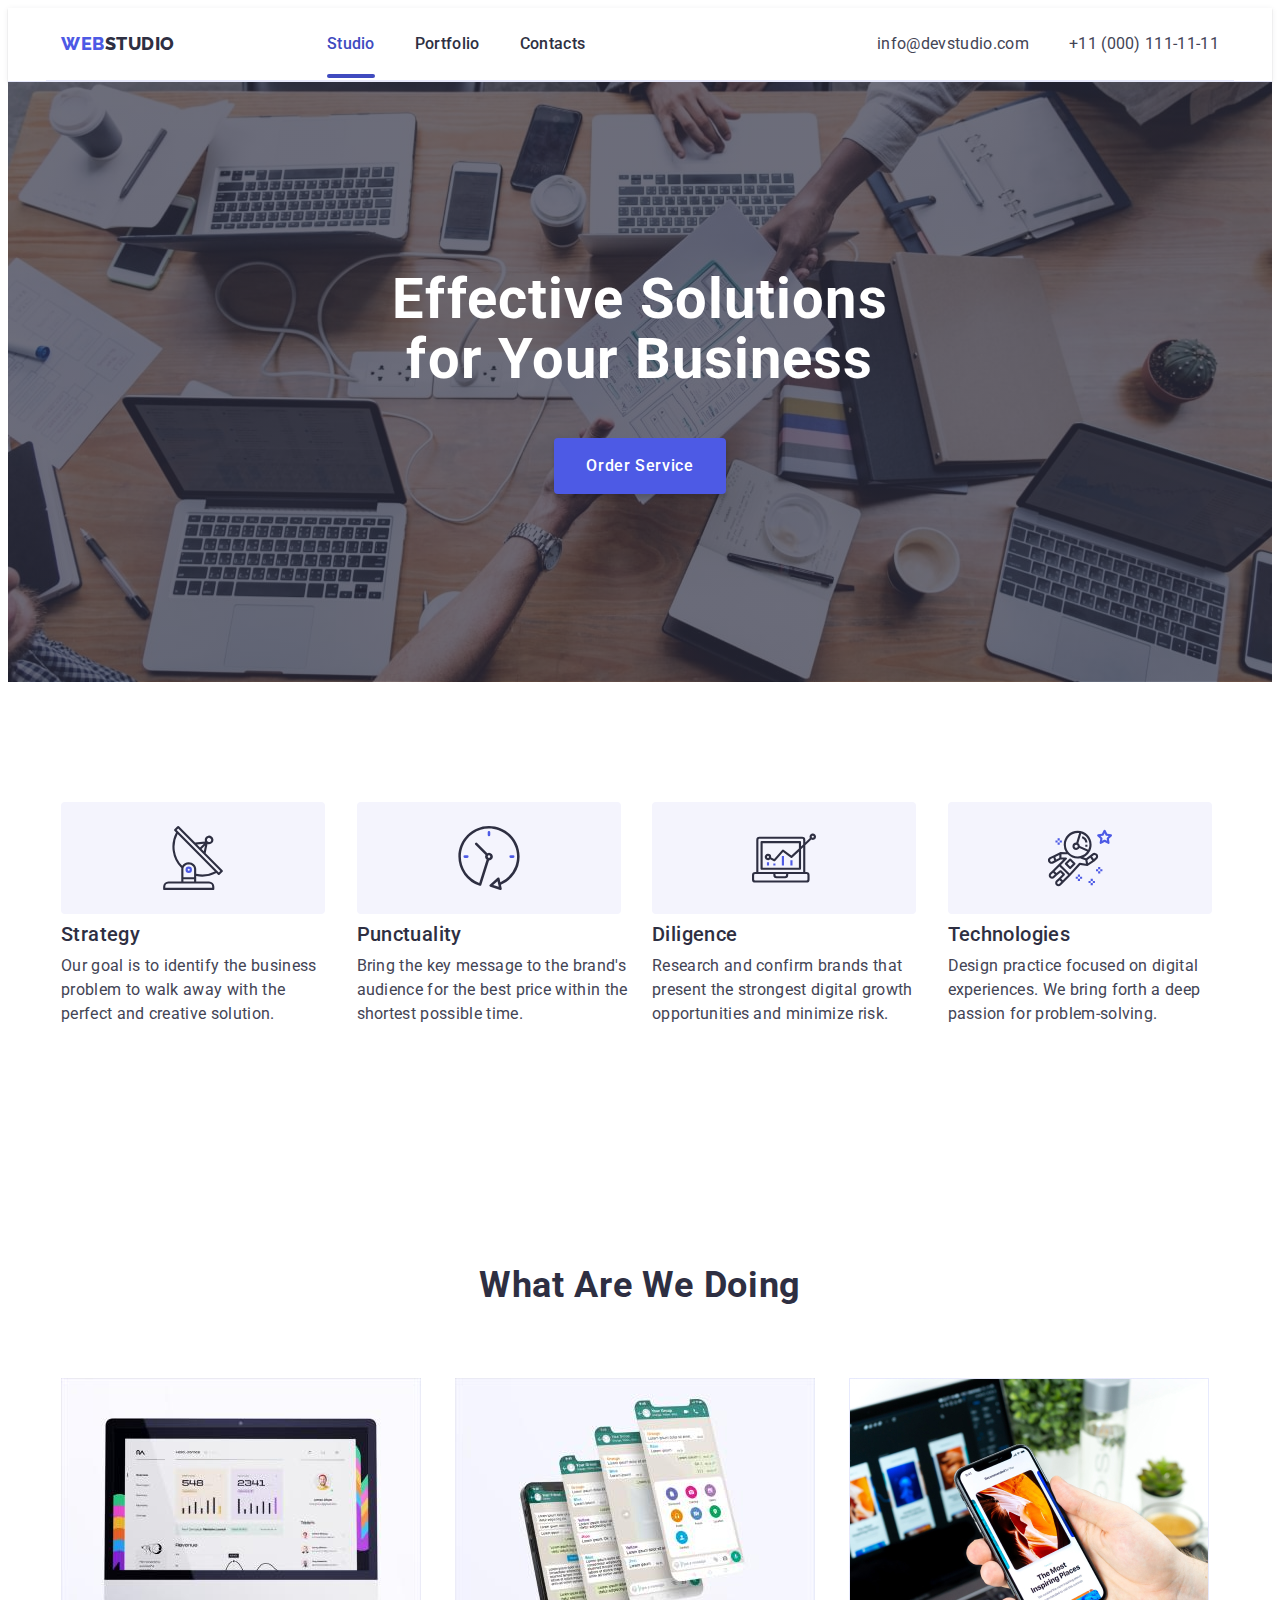
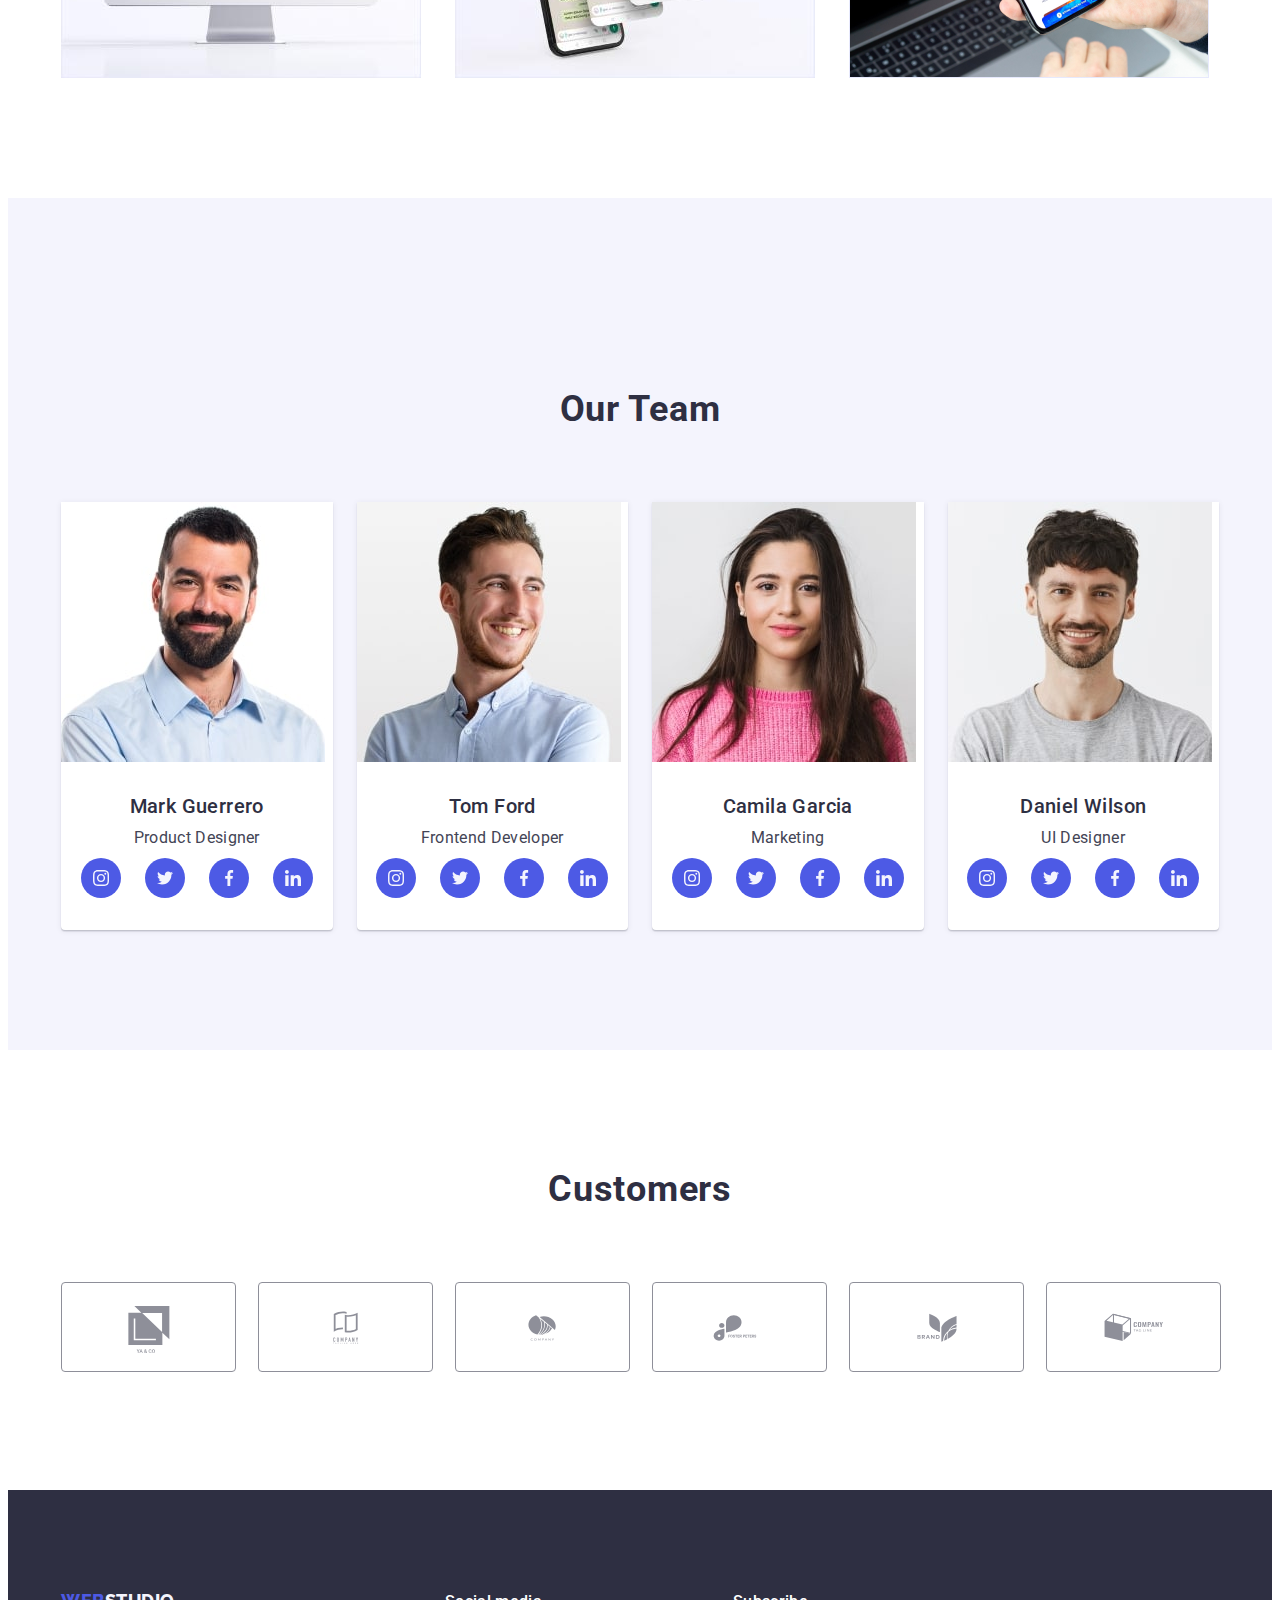
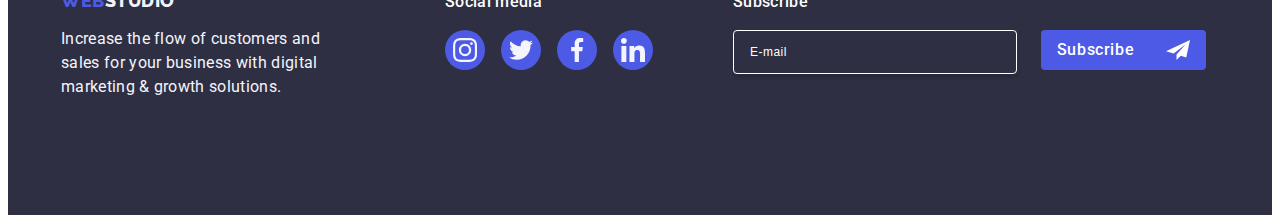
==== commit 42232a6f: "fix bugs due to tests" ====
--- a/index.html
+++ b/index.html
@@ -430,7 +430,9 @@
         <div class="subscription-container">
           <p class="footer-subtitle-text item-text">Subscribe</p>
           <form class="footer-form">
-            <input type="email" class="footer-input" placeholder="E-mail" />
+            <label class="footer-form-label">
+              <input type="email" class="footer-input" placeholder="E-mail" />
+            </label>
             <button class="footer-subscribe-btn btn btn-primary">
               Subscribe<svg class="footer-form-svg" width="24" height="24">
                 <use href="./images/icons.svg#icon-frame"></use>
@@ -485,12 +487,10 @@
           <div class="input-container">
             <label for="comment" class="input-label"
               >Comment<textarea
-                type="text"
                 name="comment"
                 id="comment"
                 class="modal-input modal-textarea"
                 placeholder="Text input"
-                resize="none"
               ></textarea>
             </label>
           </div>
--- a/css/styles.css
+++ b/css/styles.css
@@ -510,10 +510,12 @@
   align-items: center;
   gap: 16px;
   box-shadow: none;
+  border: none;
 }
 
 .footer-form-svg {
-  fill: var(--white)
+  fill: var(--white);
+  margin-left: 16px;
 }
 
 /* portfolio */
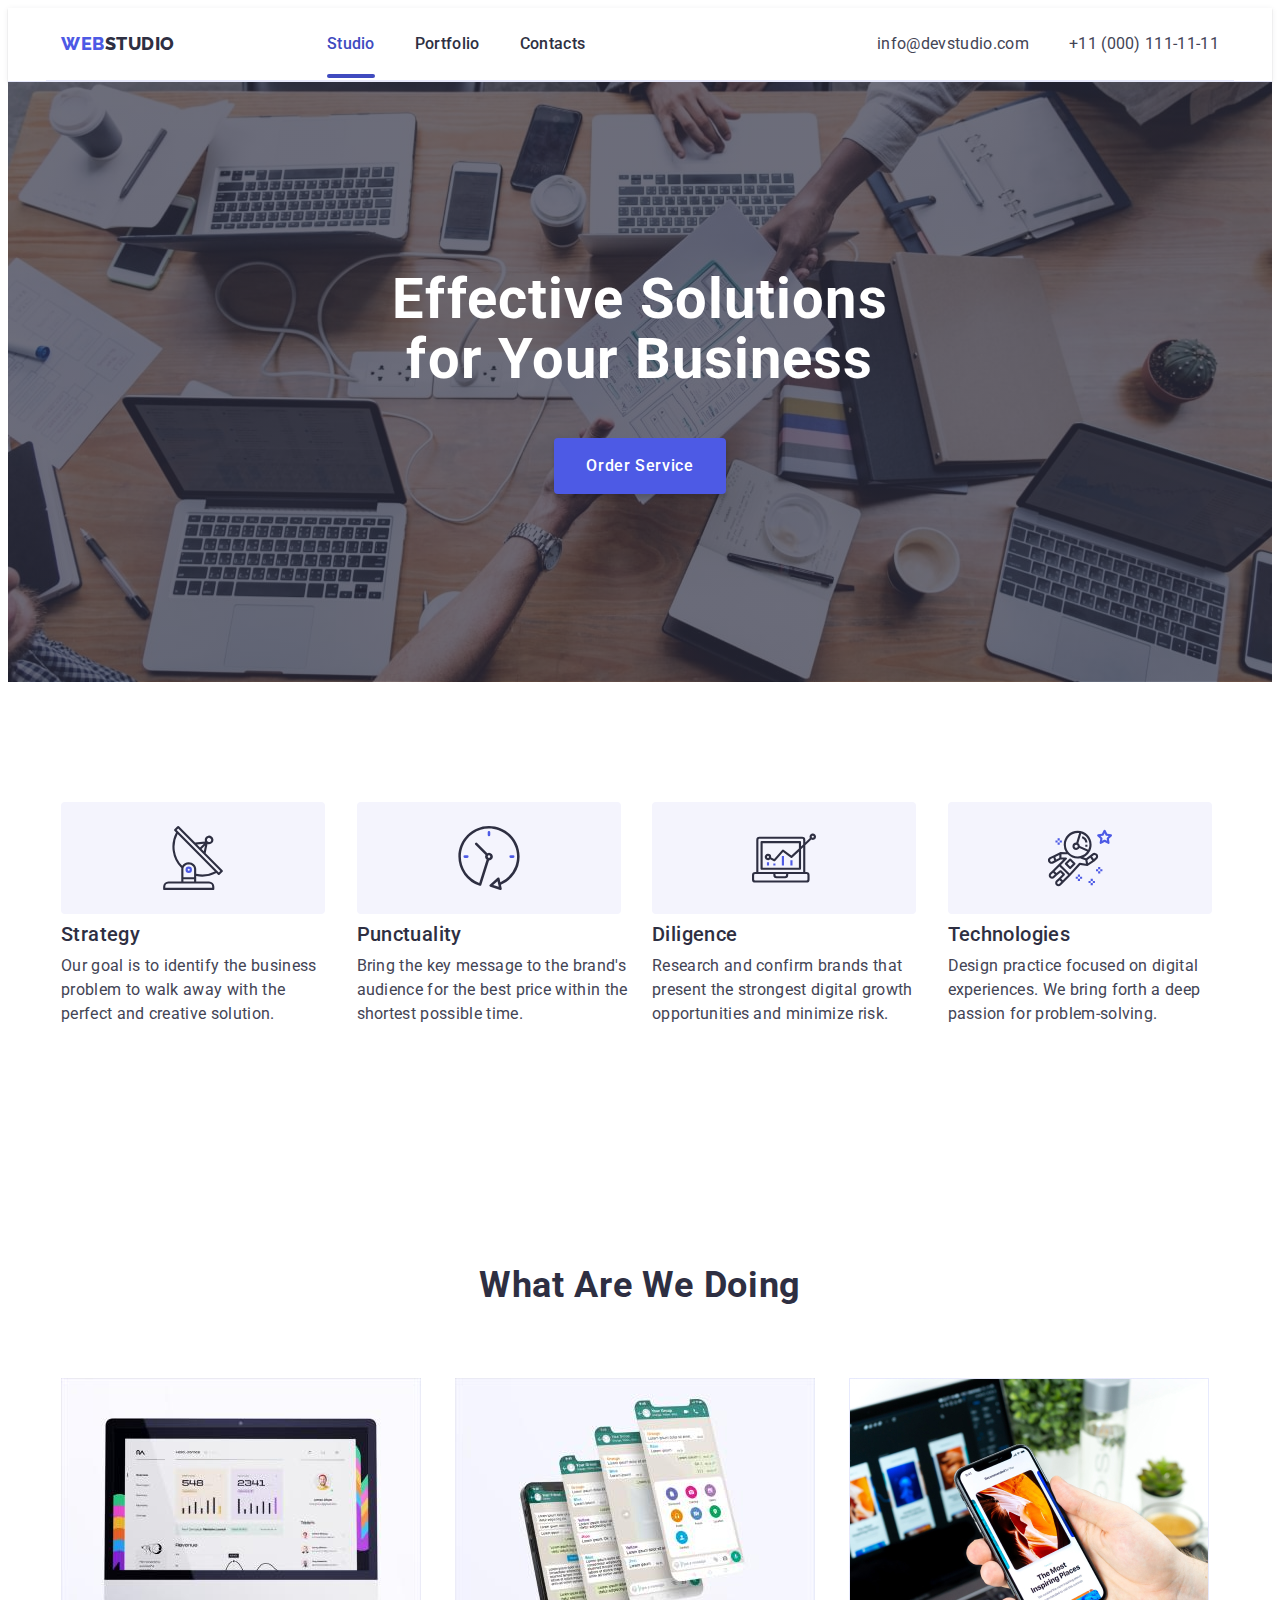
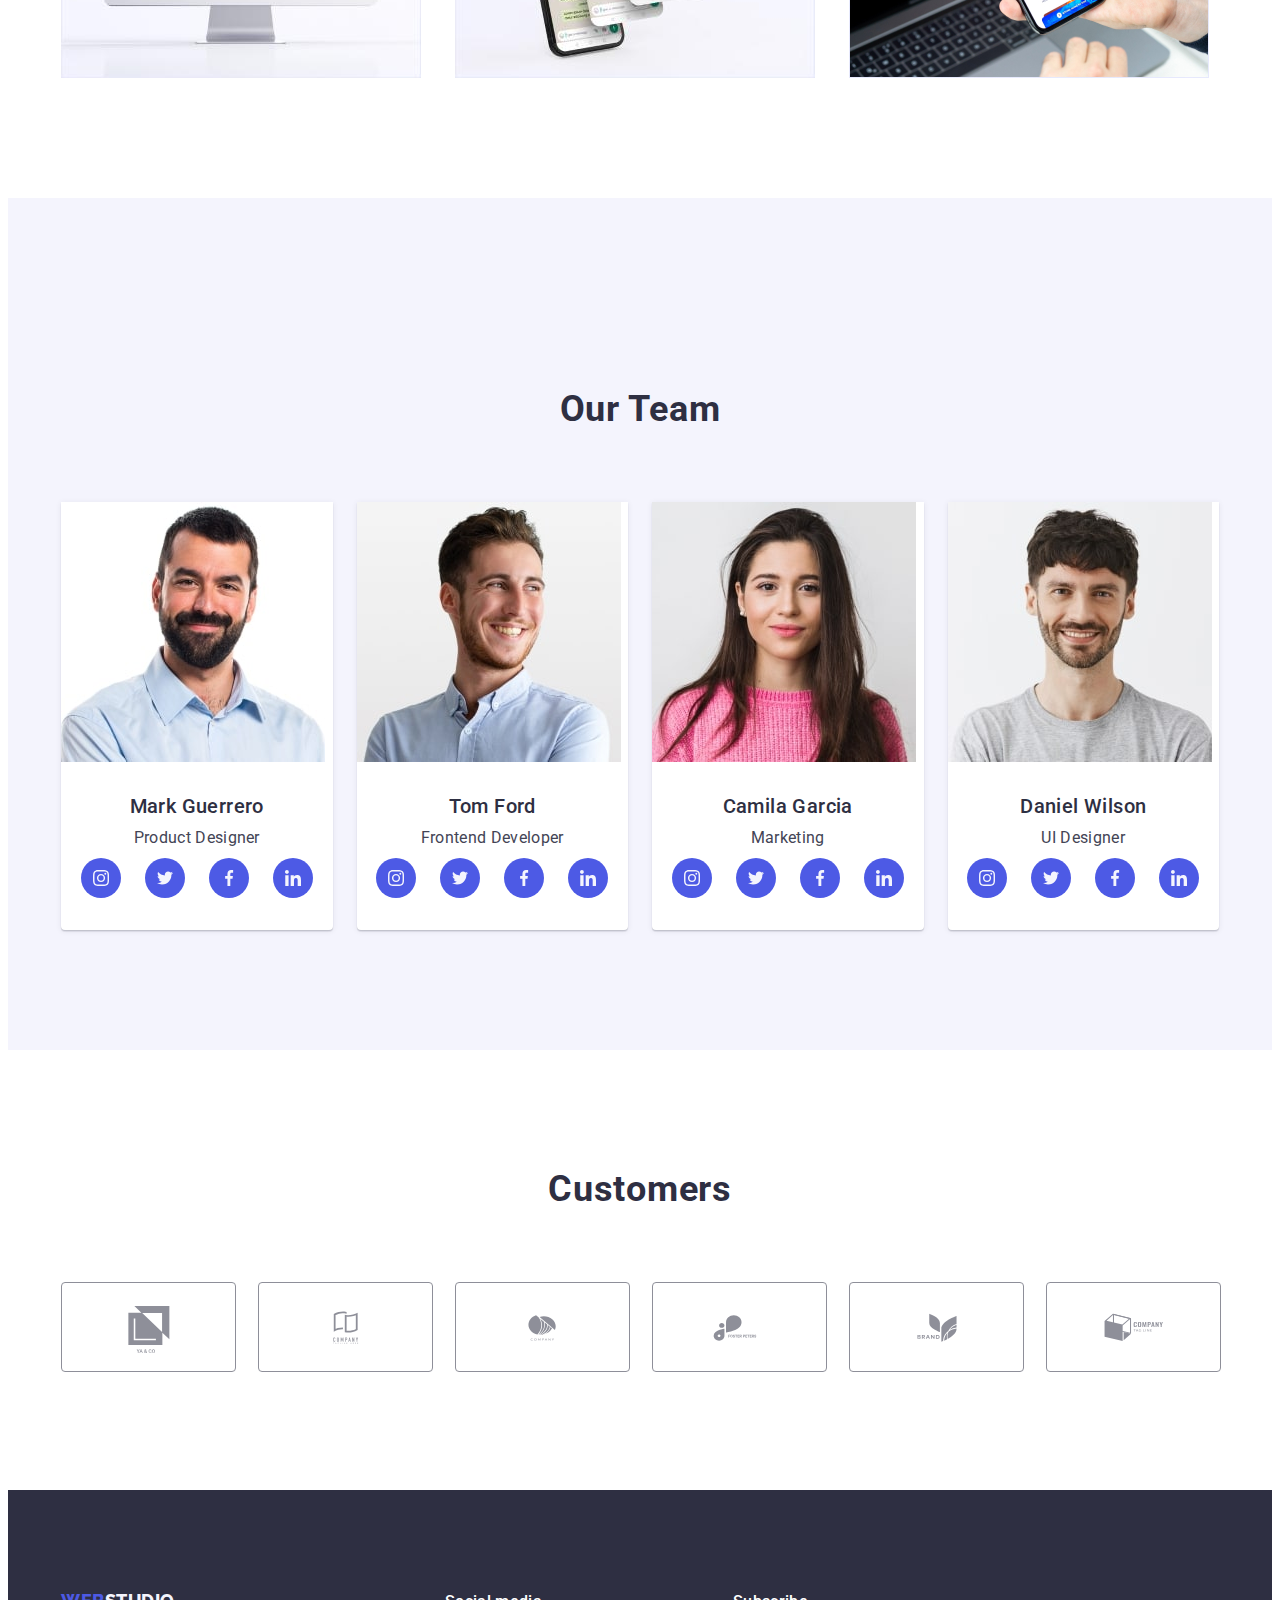
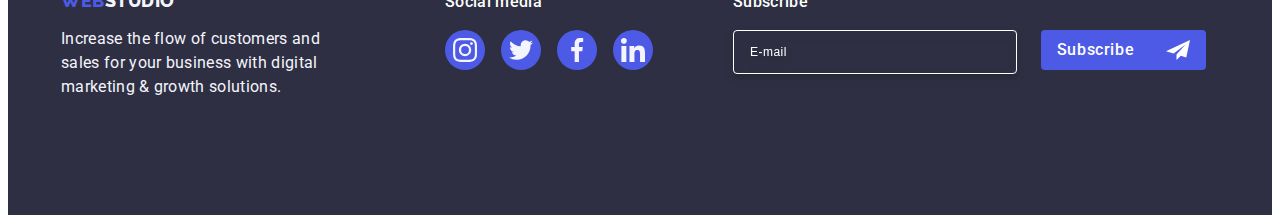
==== commit 45c6b5df: "fix bugs" ====
--- a/index.html
+++ b/index.html
@@ -431,9 +431,14 @@
           <p class="footer-subtitle-text item-text">Subscribe</p>
           <form class="footer-form">
             <label class="footer-form-label">
-              <input type="email" class="footer-input" placeholder="E-mail" />
+              <input
+                type="email"
+                class="footer-input"
+                name="email"
+                placeholder="E-mail"
+              />
             </label>
-            <button class="footer-subscribe-btn btn btn-primary">
+            <button class="footer-subscribe-btn btn btn-primary" type="submit">
               Subscribe<svg class="footer-form-svg" width="24" height="24">
                 <use href="./images/icons.svg#icon-frame"></use>
               </svg>
@@ -455,34 +460,40 @@
         <form class="modal-form">
           <div class="input-container standard-input">
             <label for="user-name" class="input-label">Name</label>
-            <input
-              type="text"
-              name="user-name"
-              id="user-name"
-              class="modal-input"
-            />
-            <svg class="input-icon" width="18" height="18">
-              <use href="./images/icons.svg#icon-person"></use>
-            </svg>
+            <div class="input-wrapper">
+              <input
+                type="text"
+                name="user-name"
+                id="user-name"
+                class="modal-input"
+              />
+              <svg class="input-icon" width="18" height="18">
+                <use href="./images/icons.svg#icon-person"></use>
+              </svg>
+            </div>
           </div>
           <div class="input-container standard-input">
             <label for="tel" class="input-label">Phone</label>
-            <input type="tel" name="user-tel" id="tel" class="modal-input" />
-            <svg class="input-icon" width="18" height="18">
-              <use href="./images/icons.svg#icon-phone"></use>
-            </svg>
+            <div class="input-wrapper">
+              <input type="tel" name="user-tel" id="tel" class="modal-input" />
+              <svg class="input-icon" width="18" height="18">
+                <use href="./images/icons.svg#icon-phone"></use>
+              </svg>
+            </div>
           </div>
           <div class="input-container standard-input">
             <label for="email" class="input-label">Email</label>
-            <input
-              type="email"
-              name="user-email"
-              id="email"
-              class="modal-input"
-            />
-            <svg class="input-icon" width="18" height="18">
-              <use href="./images/icons.svg#icon-email"></use>
-            </svg>
+            <div class="input-wrapper">
+              <input
+                type="email"
+                name="user-email"
+                id="email"
+                class="modal-input"
+              />
+              <svg class="input-icon" width="18" height="18">
+                <use href="./images/icons.svg#icon-email"></use>
+              </svg>
+            </div>
           </div>
           <div class="input-container">
             <label for="comment" class="input-label"
--- a/css/styles.css
+++ b/css/styles.css
@@ -487,20 +487,19 @@
   height: 40px;
   background-color: transparent;
   color: var(--white);
+  font-size: 12px;
+  line-height: 2; /* 200% */
+  letter-spacing: 0.04em;
   outline: none;
   border-radius: 4px;
   border: 1px solid var(--white);
   box-shadow: 0px 4px 4px 0px rgba(0, 0, 0, 0.15);
   padding-left: 16px;
+  filter: drop-shadow(0px 4px 4px rgba(0, 0, 0, 0.15));
 }
 
 .footer-input::placeholder {
-  color: var(--white, #FFF);
-  font-size: 12px;
-  font-style: normal;
-  font-weight: 400;
-  line-height: 2; /* 200% */
-  letter-spacing: 0.04em;
+  color: var(--white);
 }
 .footer-subscribe-btn {
   min-width: 165px;
@@ -609,7 +608,7 @@
 
   width: 408px;
   min-height: 584px;
-  padding: 24px;
+  padding: 72px 24px 24px 24px;
   flex-shrink: 0;
 
   border-radius: 4px;
@@ -621,8 +620,9 @@
 .modal-close-btn {
   width: 24px;
   height: 24px;
-  margin-right: 0;
-  margin-left: auto;
+  position:absolute;
+  top: 24px;
+  right: 24px;
   flex-shrink: 0;
   border-radius: 50%;
   display: flex;
@@ -656,13 +656,15 @@
 }
 
 .modal-title {
-  margin-top: 24px;
   margin-bottom: 16px;
   text-align: center;
   font-weight: 500;
+  color: var(--navyblue);
 }
 
 .input-label {
+  display: block;
+  margin-bottom: 4px;
   color: var(--lightslate, #8E8F99);
   /* Small Text */
   font-size: 12px;
@@ -694,6 +696,7 @@
 
 .input-container {
   margin-top: 8px;
+  margin-bottom: 8px;
   position: relative;
 }
 
@@ -704,7 +707,7 @@
   left: 38px;
   width: 1.25px;
   height: 18px;
-  background: #2E2F42;
+  background: var(--navyblue);
 }
 
 .modal-input.modal-textarea {
